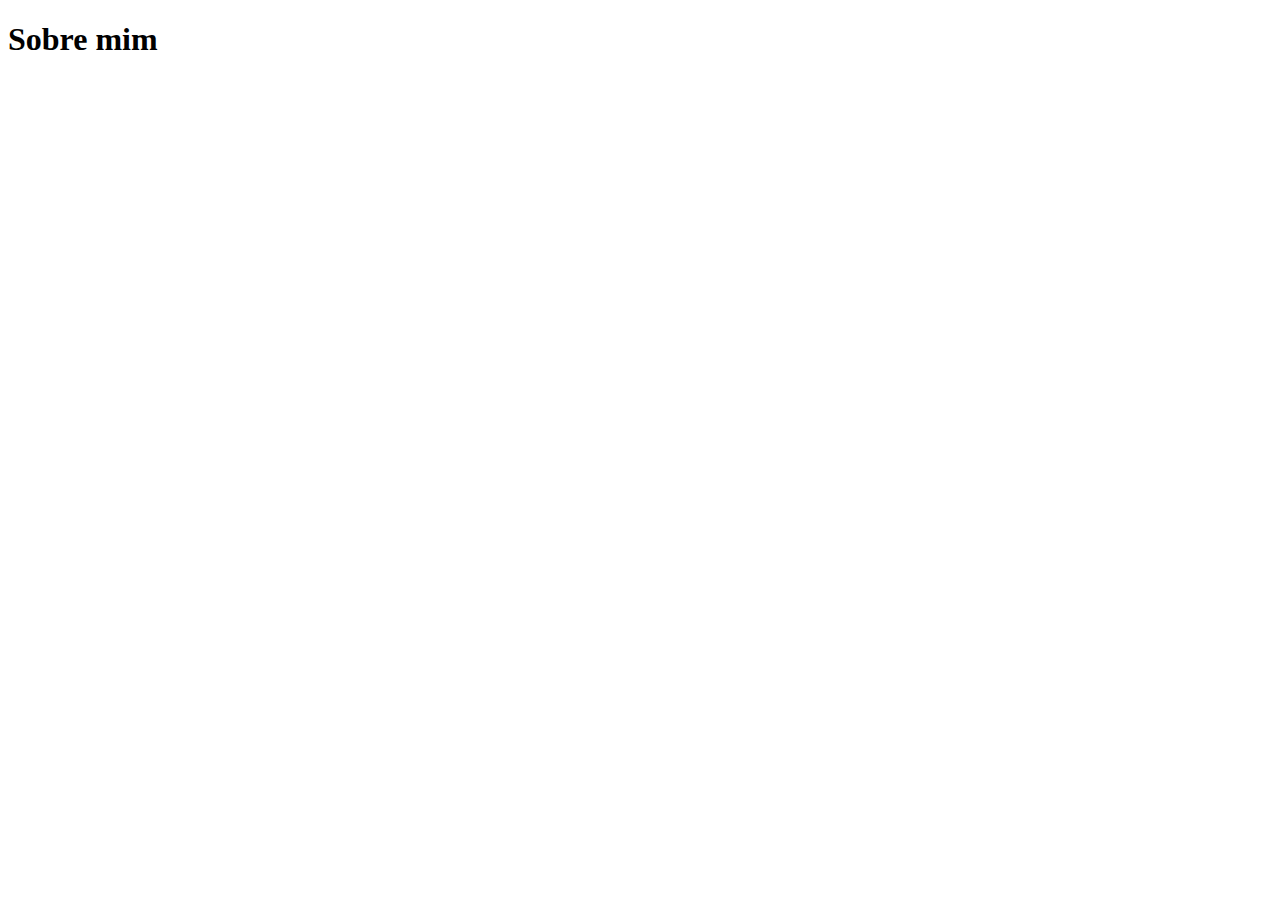
==== about.html @ 2753479b "Navegando entre páginas" ====
<!DOCTYPE html>
<html lang="pt-br">
<head>
    <meta charset="UTF-8">
    <meta name="viewport" content="width=device-width, initial-scale=1.0">
    <title>Sobre mim</title>
</head>
<body>
    <h1>Sobre mim</h1>
</body>
</html>
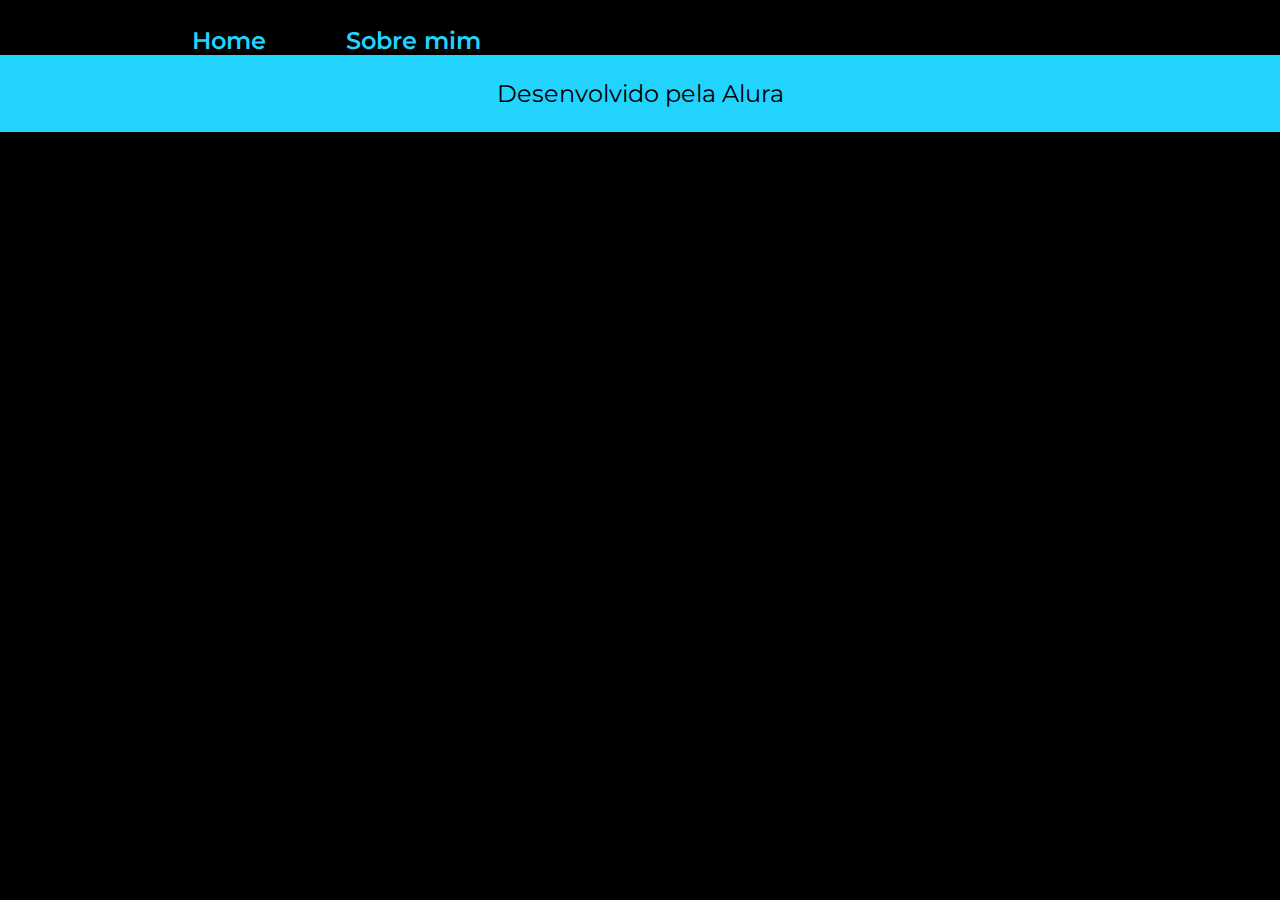
==== commit 01e01f53: "Desenvolvendo a nova página" ====
--- a/about.html
+++ b/about.html
@@ -4,8 +4,23 @@
     <meta charset="UTF-8">
     <meta name="viewport" content="width=device-width, initial-scale=1.0">
     <title>Sobre mim</title>
+    <link rel="stylesheet" href="style.css">
 </head>
 <body>
-    <h1>Sobre mim</h1>
+    <header class="cabecalho">
+        <nav class="cabecalho__menu">
+            <a class="cabecalho__menu__link" href="index.html">Home</a>
+            <a class="cabecalho__menu__link" href="about.html">Sobre mim</a>
+        </nav>
+    </header>
+
+    <main>
+        
+    </main>
+
+     <footer class="rodape">
+        <p>Desenvolvido pela Alura</p>
+    </footer>
+
 </body>
 </html>--- a/style.css
+++ b/style.css
@@ -0,0 +1,101 @@
+@import url('https://fonts.googleapis.com/css2?family=Krona+One&family=Montserrat:wght@400;600&display=swap');
+
+/*Tirando espaçamento e espaçamento do titulo para o texto */
+* {
+    margin: 0;
+    padding:0;
+}
+
+body {
+    /* height: 100vh; altura do body, 100% da tela */
+    box-sizing: border-box;
+    background-color: black;
+    color: #F6F6F6;
+}
+
+.cabecalho{
+    padding: 2% 0% 0% 15%;
+}
+
+.cabecalho__menu{
+    display: flex;
+    gap: 80px;
+}
+
+.cabecalho__menu__link{
+    font-family: 'Montserrat', sans-serif;
+    font-size: 24px;
+    font-weight: 600;
+    color: #22d4fd;
+    text-decoration: none;
+}
+
+.apresentacao {
+    padding: 5% 15%;
+    display: flex; /* Coloca os elementos em efeito de linha */
+    align-items: center;
+    justify-content:space-between; /* Responsável por justificar, formatando  o texto */
+}
+
+.apresentacao__conteudo{
+    width: 615px; /* largura*/
+    display: flex;
+    flex-direction: column;
+    gap: 40px;
+}
+.apresentacao__conteudo__titulo{
+    font-size: 36px;
+    font-family:'Krona One', sans-serif;
+}
+/* criando classe */
+.titulo-destaque {
+    color: #22d4fd
+}
+
+.apresentacao__conteudo__paragrafo{
+    font-size: 24px;
+    font-family:'Montserrat', sans-serif;
+}
+.apresentacao__links{
+    display: flex;
+    flex-direction: column;
+    justify-content: space-between;
+    align-items: center;
+    gap: 32px;
+}
+
+.apresentacao_links_subtitulo{
+    font-family: 'Krona One', sans-serif;
+    font-weight: 400;
+    font-size: 24px;
+}
+
+.apresentacao__links__link{
+    display: flex;
+    justify-content: center;
+    gap: 16px;
+    border: 2px solid #22d4fd;
+    width: 378px;
+    text-align: center;
+    border-radius: 8px; /*borda de algum lugar*/
+    font-size: 24px;
+    font-weight: 600;
+    padding: 21.5px 0; /*primeiro valor eixo vertical, segundo horizontal */
+    text-decoration: none; /* retira o sublinhado da palavra */
+    color: #F6F6F6;
+    font-family:'Montserrat', sans-serif;
+}
+
+.apresentacao__links__link:hover{
+    background-color: #272727;
+}
+
+.rodape{
+    text-align: center;
+    padding: 24px;
+    color: #000000;
+    background-color: #22d4fd;
+    font-family: 'MontSerrat', sans-serif;
+    font-size: 24px;
+    font-weight: 400;
+}
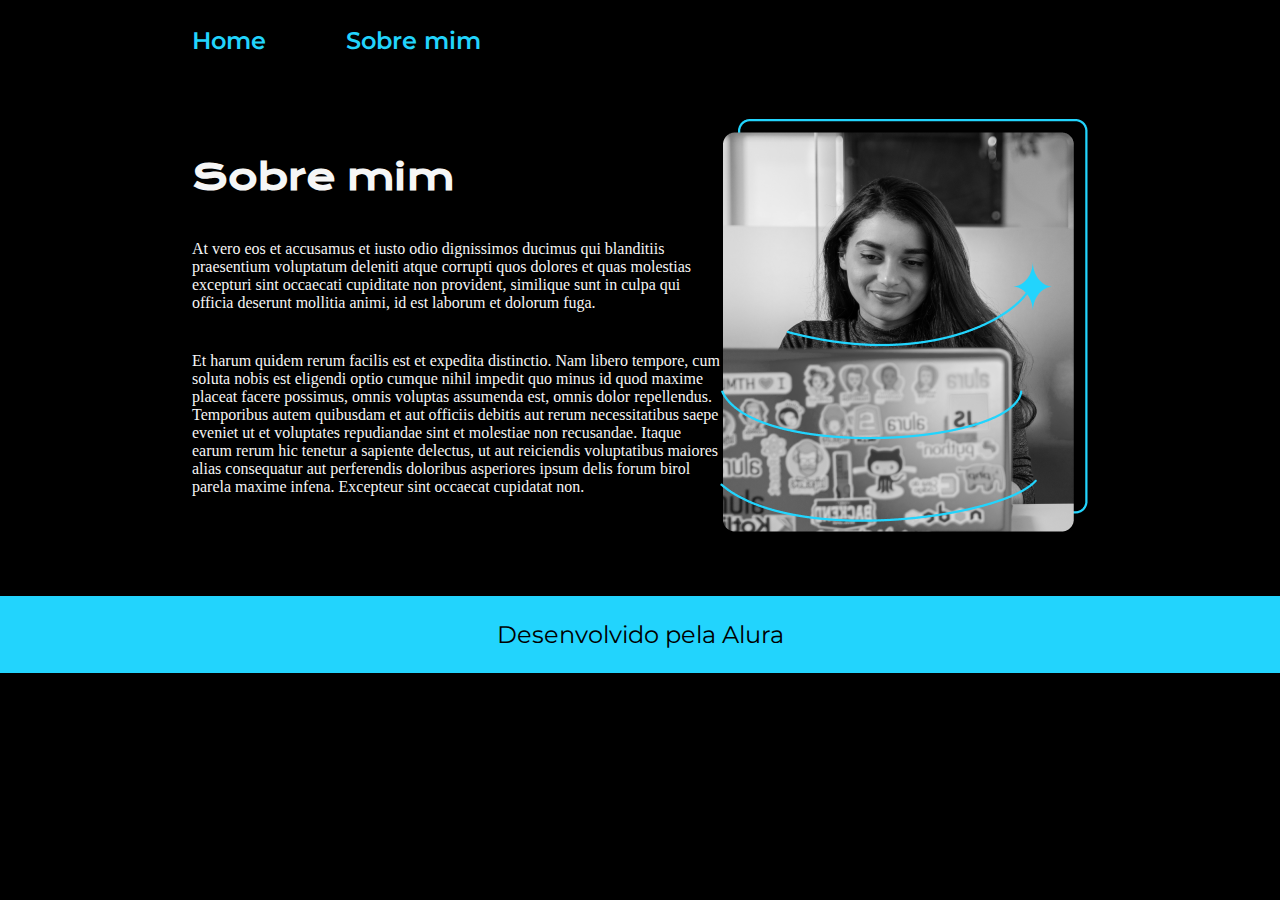
==== commit 6b7c73b4: "Conteúdo da página sobre mim" ====
--- a/about.html
+++ b/about.html
@@ -14,8 +14,21 @@
         </nav>
     </header>
 
-    <main>
-        
+    <main class="apresentacao">
+        <section class="apresentacao__conteudo">
+            <h1 class="apresentacao__conteudo__titulo">Sobre mim</h1>
+            <p class="apresentacao__conteudo__texto">At vero eos et accusamus et iusto odio dignissimos ducimus qui blanditiis praesentium voluptatum deleniti
+                atque corrupti quos dolores et quas molestias excepturi sint occaecati cupiditate non provident,
+                similique sunt in culpa qui officia deserunt mollitia animi, id est laborum et dolorum fuga.</p>
+            <p class="apresentacao__conteudo__texto"> Et harum quidem rerum facilis est et expedita distinctio. Nam libero tempore, cum soluta nobis est
+                eligendi optio cumque nihil impedit quo minus id quod maxime placeat facere possimus, omnis voluptas
+                assumenda est, omnis dolor repellendus. Temporibus autem quibusdam et aut officiis debitis aut rerum
+                necessitatibus saepe eveniet ut et voluptates repudiandae sint et molestiae non recusandae. Itaque earum
+                rerum hic tenetur a sapiente delectus, ut aut reiciendis voluptatibus maiores alias consequatur aut
+                perferendis doloribus asperiores ipsum delis forum birol parela maxime infena. Excepteur sint occaecat
+                cupidatat non.</p>
+        </section>
+        <img src="/assets/Imagem (2).png" alt="Foto da Joana Santos programando">
     </main>
 
      <footer class="rodape">
